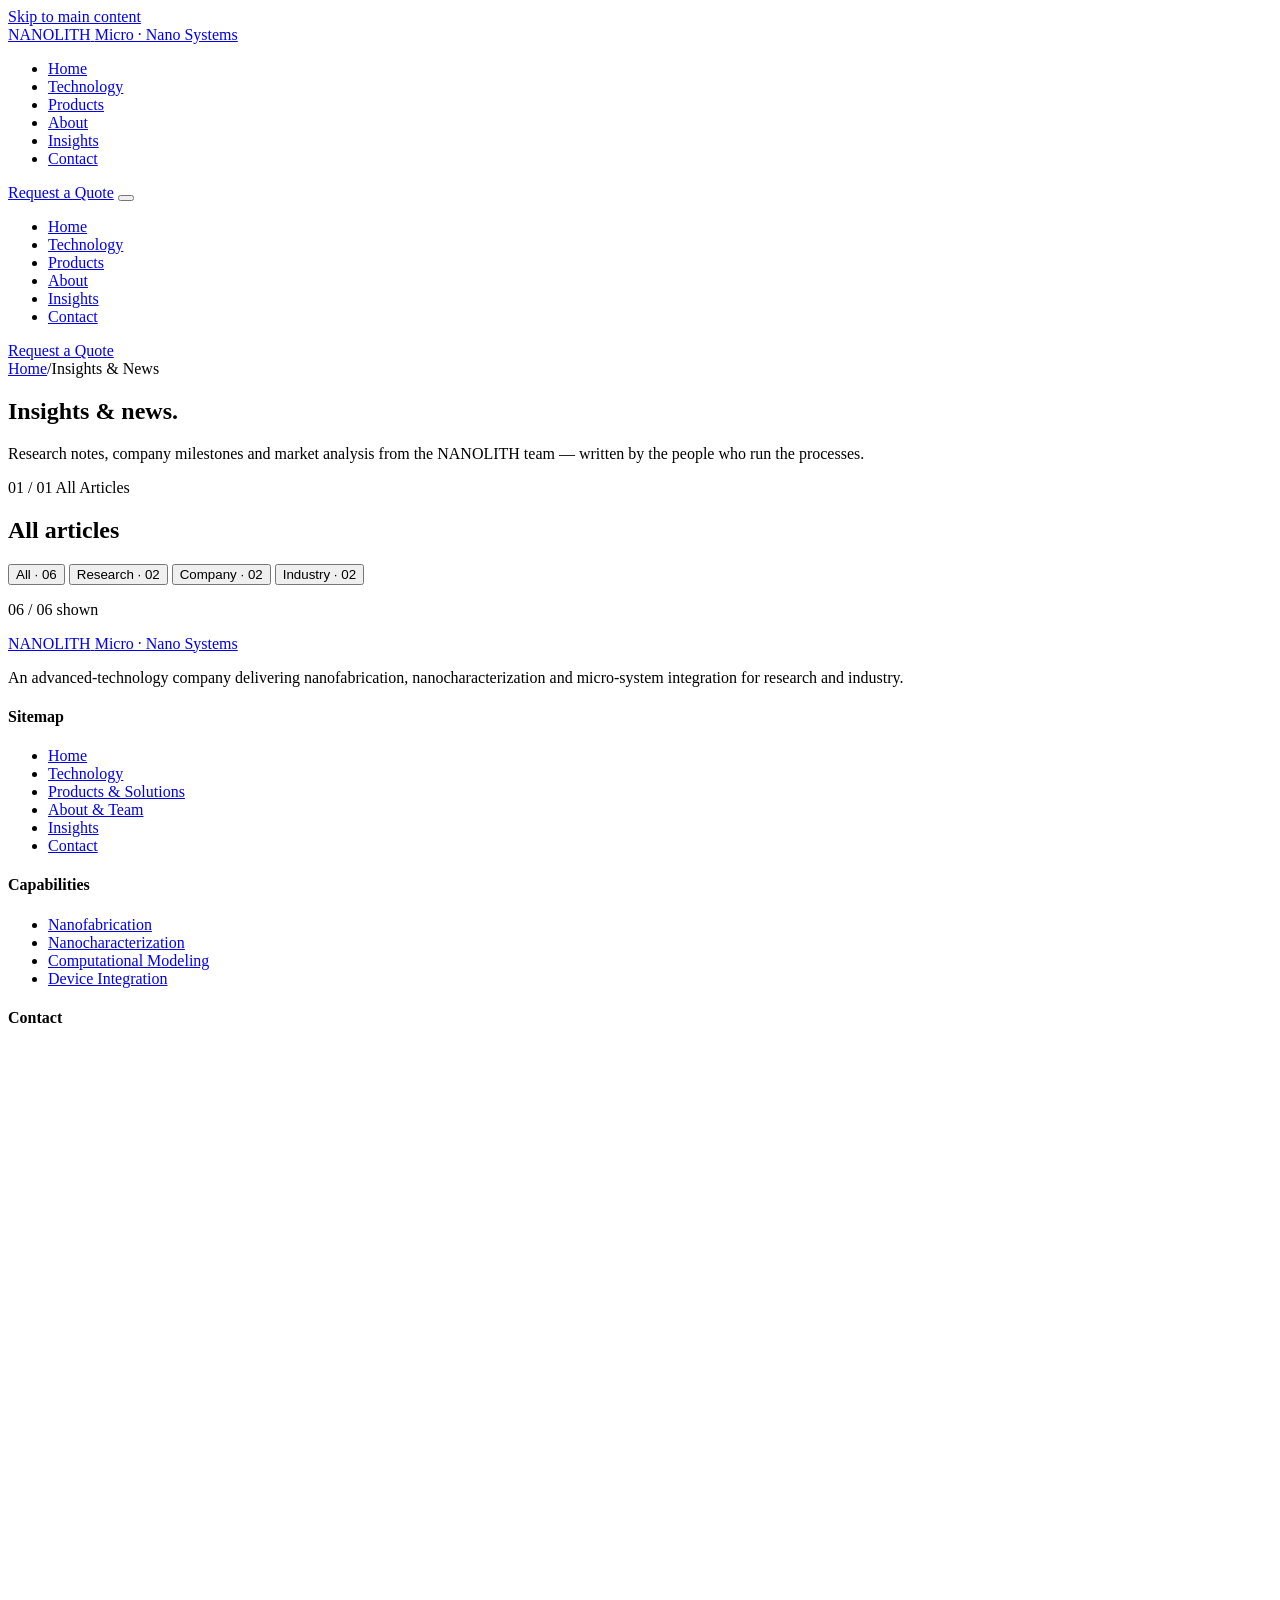
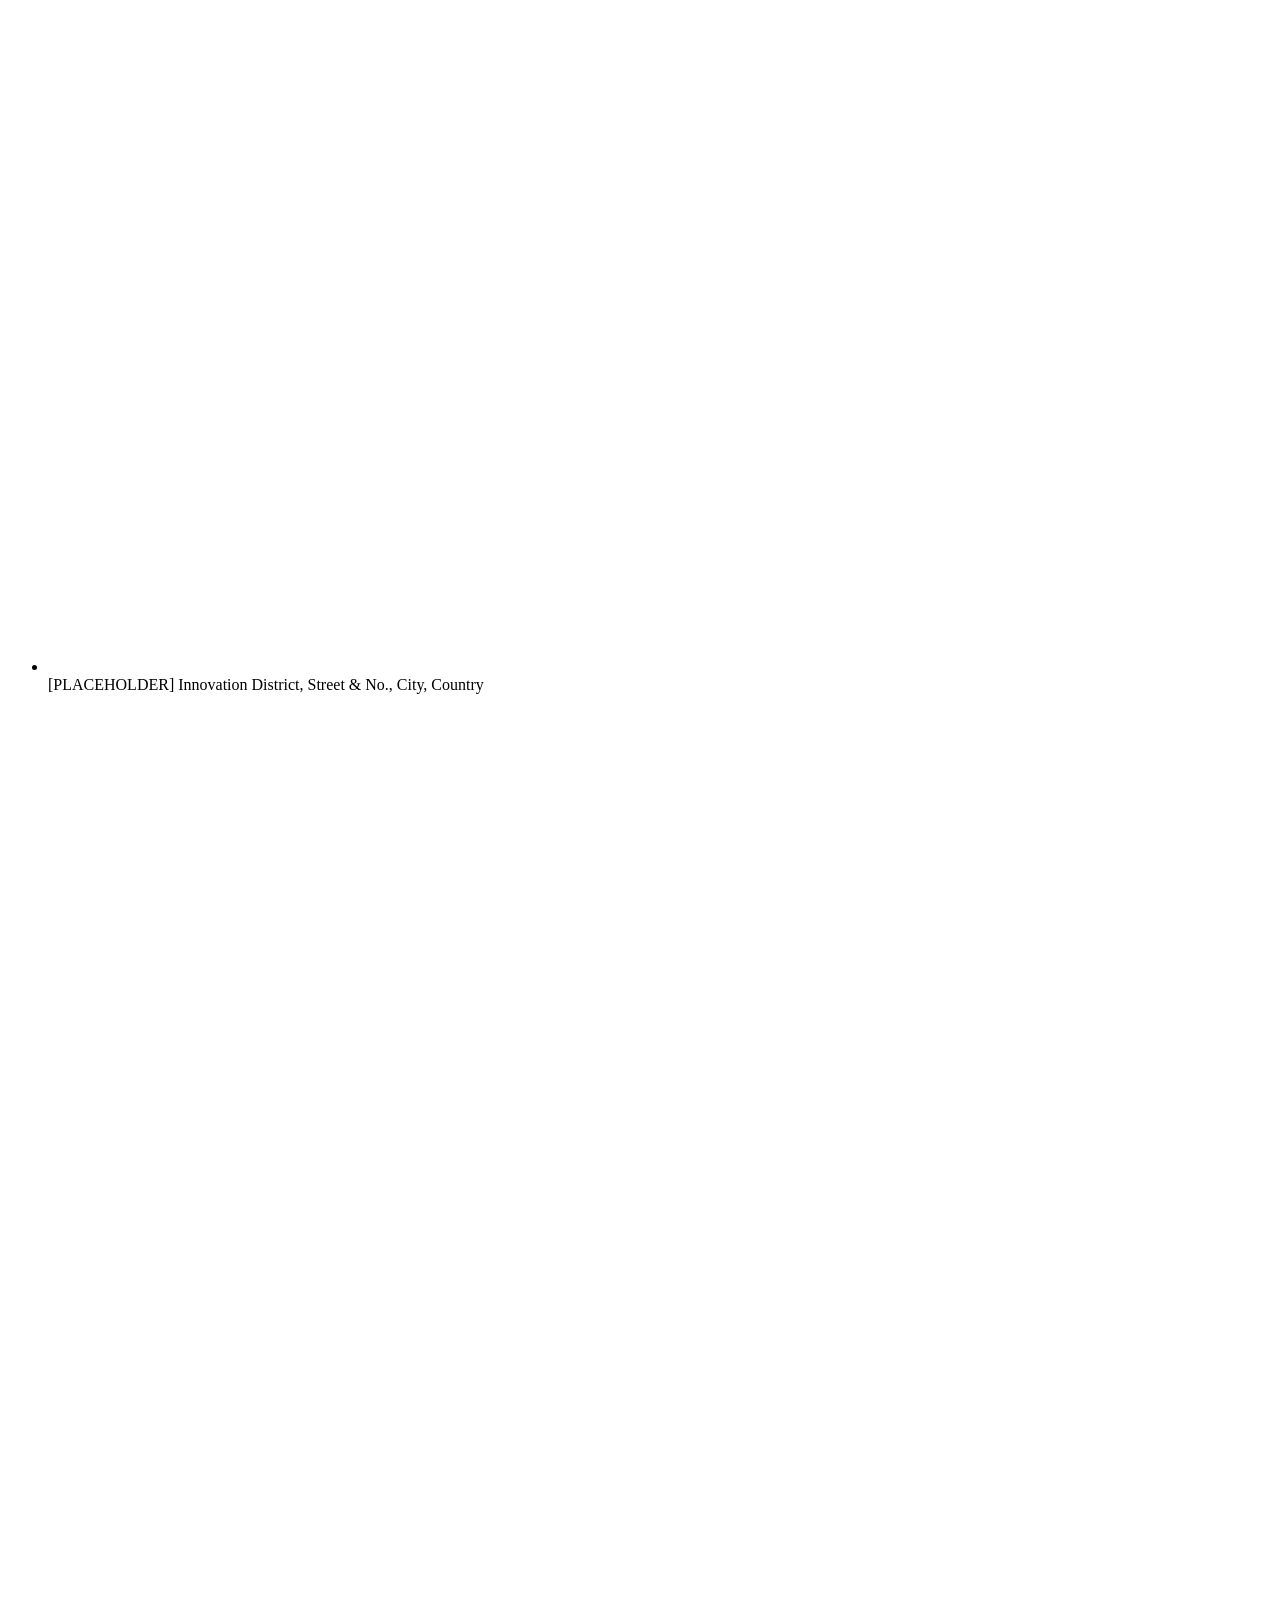
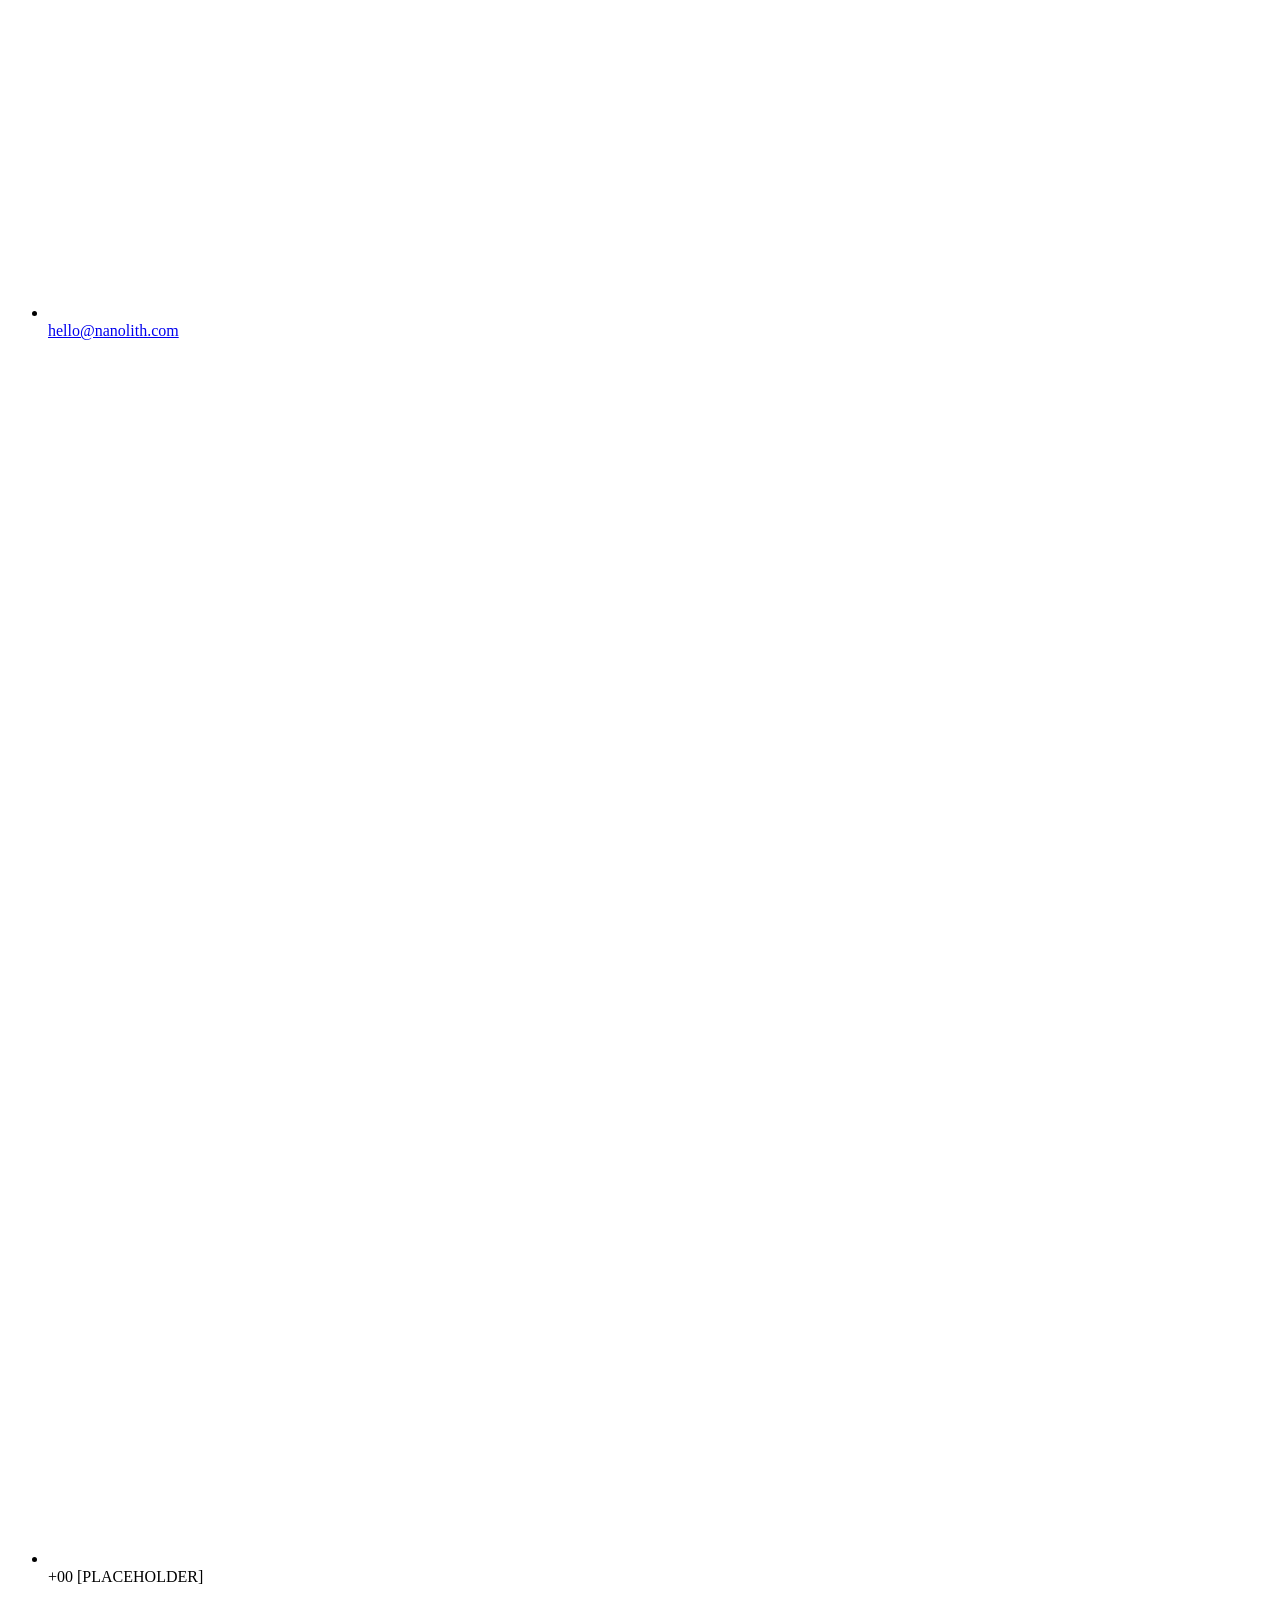
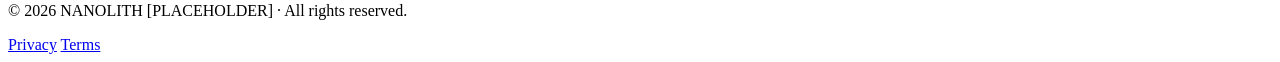
==== insights.html @ 8b34ed4b "Add files via upload" ====
<!DOCTYPE html>
<html lang="en" dir="ltr">
<head>
  <meta charset="UTF-8" />
  <meta name="viewport" content="width=device-width, initial-scale=1.0" />
  <title>Insights &amp; News — NANOLITH</title>
  <meta name="description" content="Research notes, company milestones and market analysis from the NANOLITH team — written by the people who run the processes." />
  <meta name="robots" content="index, follow" />
  <meta name="theme-color" content="#0A1A2F" />
  <link rel="canonical" href="https://www.nanolith.com/insights.html" /><!-- [PLACEHOLDER] canonical domain -->
  <meta property="og:type" content="website" />
  <meta property="og:site_name" content="NANOLITH" />
  <meta property="og:title" content="Insights &amp; News — NANOLITH" />
  <meta property="og:description" content="Research notes, company milestones and market analysis from the NANOLITH team." />
  <meta property="og:url" content="https://www.nanolith.com/insights.html" /><!-- [PLACEHOLDER] -->
  <link rel="preconnect" href="https://fonts.googleapis.com" />
  <link rel="preconnect" href="https://fonts.gstatic.com" crossorigin />
  <link href="https://fonts.googleapis.com/css2?family=IBM+Plex+Sans:wght@400;500;600;700&family=IBM+Plex+Mono:wght@400;500&display=swap" rel="stylesheet" />
  <link rel="stylesheet" href="nanolith.css" />
  <script type="application/ld+json">
  { "@context": "https://schema.org", "@type": "BreadcrumbList", "itemListElement": [
    { "@type": "ListItem", "position": 1, "name": "Home", "item": "https://www.nanolith.com/" },
    { "@type": "ListItem", "position": 2, "name": "Insights & News", "item": "https://www.nanolith.com/insights.html" } ] }
  </script>
</head>

<body>
  <a class="skip-link" href="#main">Skip to main content</a>

  <!-- ====== NAVBAR ====== -->
  <header class="nav" id="nav">
    <div class="container nav-inner">
      <a href="index.html" class="brand" aria-label="NANOLITH — home">
        <span class="brand-mark" aria-hidden="true"></span>
        <span>
          <span class="brand-name">NANOLITH</span><!-- [PLACEHOLDER] company name -->
          <span class="brand-sub">Micro · Nano Systems</span>
        </span>
      </a>
      <nav aria-label="Primary">
        <ul class="nav-links">
          <li><a href="index.html">Home</a></li>
          <li><a href="technology.html">Technology</a></li>
          <li><a href="products.html">Products</a></li>
          <li><a href="about.html">About</a></li>
          <li><a href="insights.html" aria-current="page">Insights</a></li>
          <li><a href="contact.html">Contact</a></li>
        </ul>
      </nav>
      <a href="contact.html" class="btn btn-primary nav-cta">Request a Quote</a>
      <button class="nav-toggle" id="navToggle" aria-expanded="false" aria-controls="navPanel" aria-label="Toggle navigation menu">
        <span></span><span></span><span></span>
      </button>
    </div>
    <div class="nav-panel" id="navPanel">
      <nav aria-label="Mobile">
        <ul>
          <li><a href="index.html">Home</a></li>
          <li><a href="technology.html">Technology</a></li>
          <li><a href="products.html">Products</a></li>
          <li><a href="about.html">About</a></li>
          <li><a href="insights.html" aria-current="page">Insights</a></li>
          <li><a href="contact.html">Contact</a></li>
        </ul>
      </nav>
      <a href="contact.html" class="btn btn-primary">Request a Quote</a>
    </div>
  </header>

  <main id="main">

    <!-- ====== ARTICLE LIST VIEW (default) ====== -->
    <section id="listView">
      <div class="page-hero on-dark">
        <div class="container page-hero-inner">
          <nav class="crumbs" aria-label="Breadcrumb">
            <a href="index.html">Home</a><span aria-hidden="true">/</span><span aria-current="page">Insights &amp; News</span>
          </nav>
          <h1>Insights &amp; news.</h1>
          <p class="lead">Research notes, company milestones and market analysis from the NANOLITH team — written by the people who run the processes.</p>
        </div>
      </div>

      <section class="section" aria-labelledby="insp-title">
        <div class="container">
          <div class="sec-rule" aria-hidden="true">
            <span class="sec-index">01 / 01</span>
            <span class="sec-ticks"></span>
            <span class="sec-label">All Articles</span>
          </div>
          <h2 class="sr-only" id="insp-title">All articles</h2>

          <div class="filter-bar reveal" role="group" aria-label="Filter articles by category" id="insFilter">
            <button class="chip is-on" data-filter="all" aria-pressed="true">All · 06</button>
            <button class="chip" data-filter="Research" aria-pressed="false">Research · 02</button>
            <button class="chip" data-filter="Company" aria-pressed="false">Company · 02</button>
            <button class="chip" data-filter="Industry" aria-pressed="false">Industry · 02</button>
          </div>
          <p class="results-count" id="insCount" aria-live="polite">06 / 06 shown</p>

          <div class="i-list" id="insList"><!-- Article cards injected from the content store in nanolith.js --></div>
        </div>
      </section>
    </section>

    <!-- ====== SINGLE ARTICLE VIEW (template) ====== -->
    <section id="articleView" hidden>
      <div class="page-hero on-dark">
        <div class="container page-hero-inner">
          <nav class="crumbs" aria-label="Breadcrumb">
            <a href="index.html">Home</a><span aria-hidden="true">/</span><a href="insights.html">Insights</a><span aria-hidden="true">/</span><span aria-current="page" id="artCrumb">Article</span>
          </nav>
          <div class="article-head">
            <div class="article-meta" style="margin-bottom: var(--sp-5);">
              <span class="pill" id="artCat">Research</span>
              <span class="i-date" id="artDate">2026-01-01</span>
              <span class="i-date" id="artRead">6 min read</span>
            </div>
            <h1 id="artTitle">Article title</h1>
          </div>
        </div>
      </div>

      <section class="section">
        <div class="container">
          <div class="prose" id="artBody"></div>
          <div class="article-footer-nav">
            <a href="#/articles" class="text-link"><span aria-hidden="true">←</span> Back to Insights</a>
            <a href="contact.html" class="text-link">Discuss this with our team <span aria-hidden="true">→</span></a>
          </div>
        </div>
      </section>
    </section>
  </main>

  <!-- ====== FOOTER ====== -->
  <footer class="footer on-dark">
    <div class="container">
      <div class="footer-grid">
        <div>
          <a href="index.html" class="brand" aria-label="NANOLITH — home">
            <span class="brand-mark" aria-hidden="true"></span>
            <span>
              <span class="brand-name">NANOLITH</span><!-- [PLACEHOLDER] company name -->
              <span class="brand-sub">Micro · Nano Systems</span>
            </span>
          </a>
          <p class="footer-blurb">An advanced-technology company delivering nanofabrication, nanocharacterization and micro-system integration for research and industry.</p>
        </div>
        <nav aria-label="Footer — sitemap">
          <h4>Sitemap</h4>
          <ul class="footer-links">
            <li><a href="index.html">Home</a></li>
            <li><a href="technology.html">Technology</a></li>
            <li><a href="products.html">Products &amp; Solutions</a></li>
            <li><a href="about.html">About &amp; Team</a></li>
            <li><a href="insights.html">Insights</a></li>
            <li><a href="contact.html">Contact</a></li>
          </ul>
        </nav>
        <nav aria-label="Footer — capabilities">
          <h4>Capabilities</h4>
          <ul class="footer-links">
            <li><a href="technology.html">Nanofabrication</a></li>
            <li><a href="technology.html">Nanocharacterization</a></li>
            <li><a href="technology.html">Computational Modeling</a></li>
            <li><a href="technology.html">Device Integration</a></li>
          </ul>
        </nav>
        <div>
          <h4>Contact</h4>
          <ul class="footer-contact">
            <li>
              <svg viewBox="0 0 24 24" fill="none" stroke-width="1.5" aria-hidden="true"><path d="M12 21s7-5.1 7-11a7 7 0 10-14 0c0 5.9 7 11 7 11z"/><circle cx="12" cy="10" r="2.5"/></svg>
              <span>[PLACEHOLDER] Innovation District, Street &amp; No., City, Country</span>
            </li>
            <li>
              <svg viewBox="0 0 24 24" fill="none" stroke-width="1.5" aria-hidden="true"><rect x="3" y="5" width="18" height="14" rx="2"/><path d="M3 7l9 6 9-6"/></svg>
              <a href="mailto:hello@nanolith.com">hello@nanolith.com</a><!-- [PLACEHOLDER] -->
            </li>
            <li>
              <svg viewBox="0 0 24 24" fill="none" stroke-width="1.5" aria-hidden="true"><path d="M5 4h4l2 5-2.5 1.5a11 11 0 005 5L15 13l5 2v4a2 2 0 01-2 2A16 16 0 013 6a2 2 0 012-2z"/></svg>
              <span>+00 [PLACEHOLDER]</span>
            </li>
          </ul>
        </div>
      </div>
      <div class="footer-bottom">
        <p>© <span id="year">2026</span> NANOLITH [PLACEHOLDER] · All rights reserved.</p>
        <div class="footer-legal">
          <a href="index.html">Privacy</a>
          <a href="index.html">Terms</a>
        </div>
      </div>
    </div>
  </footer>

  <script src="nanolith.js"></script>
</body>
</html>
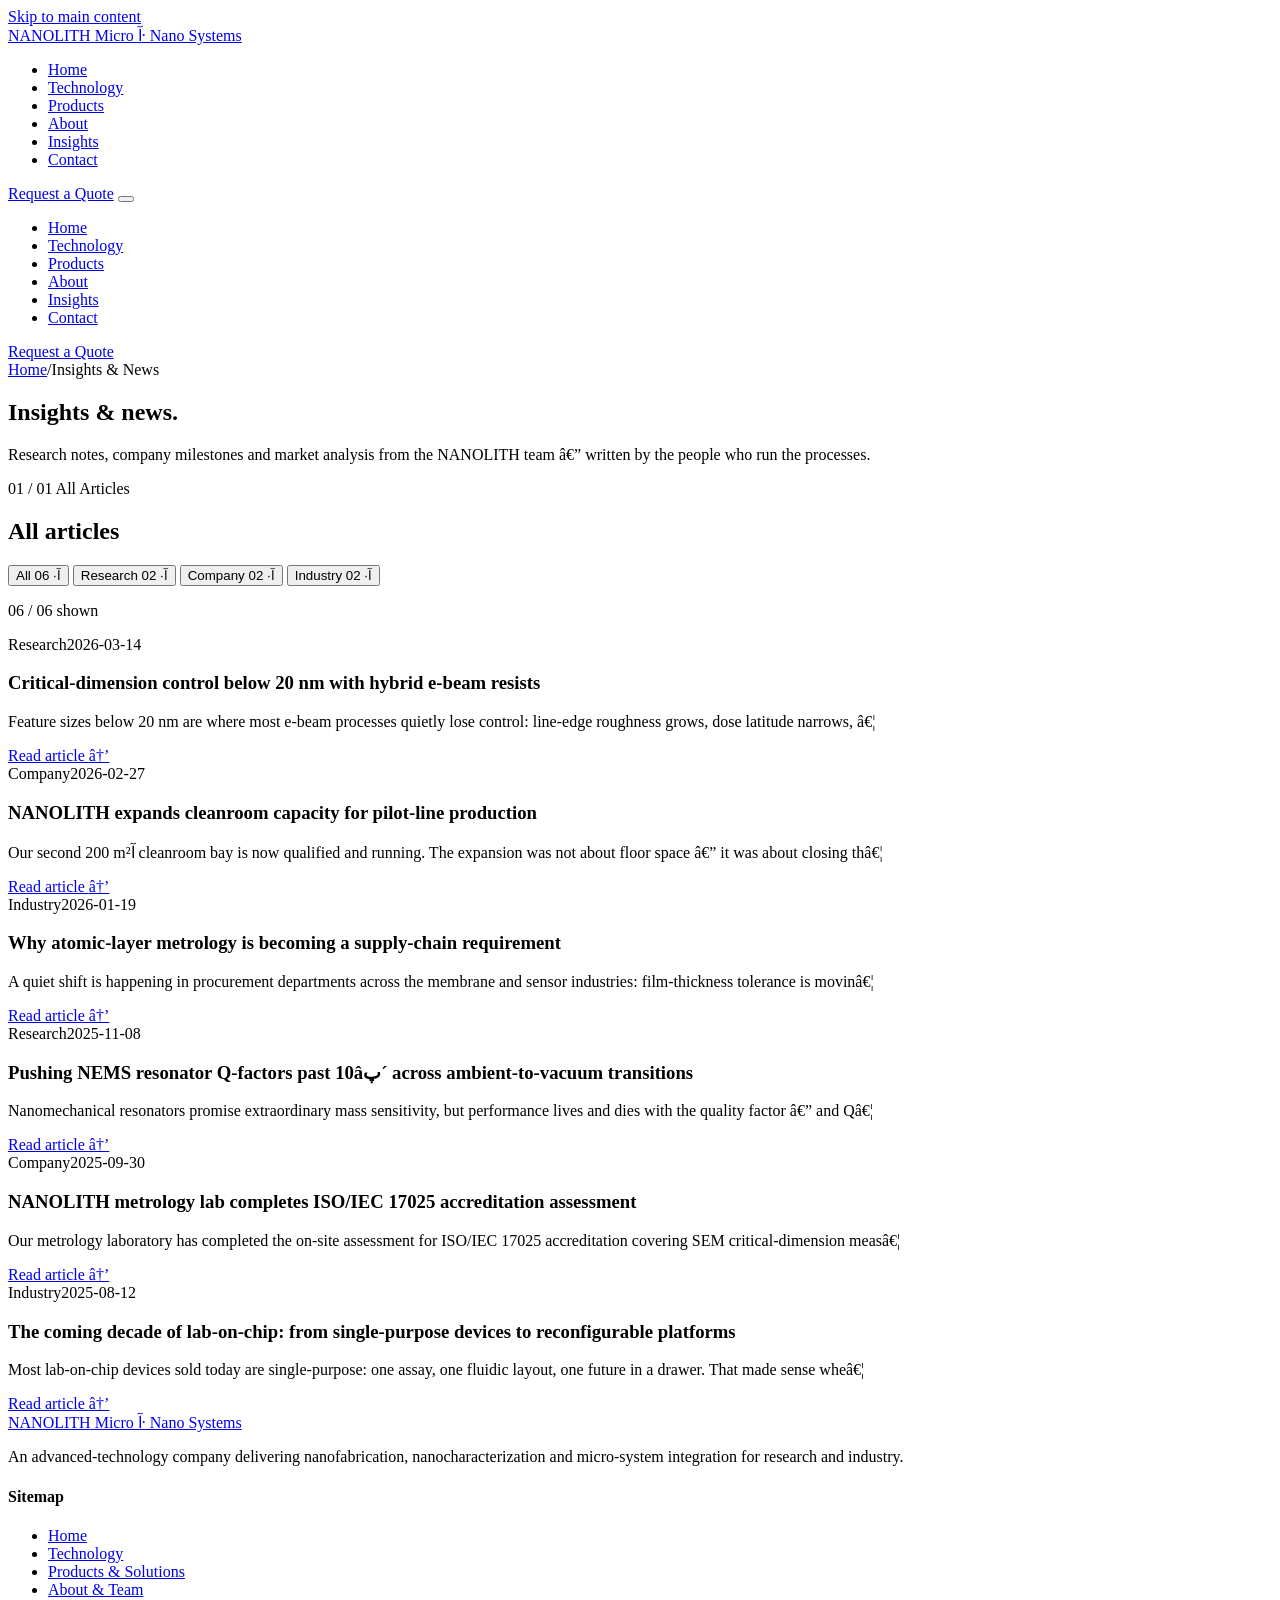
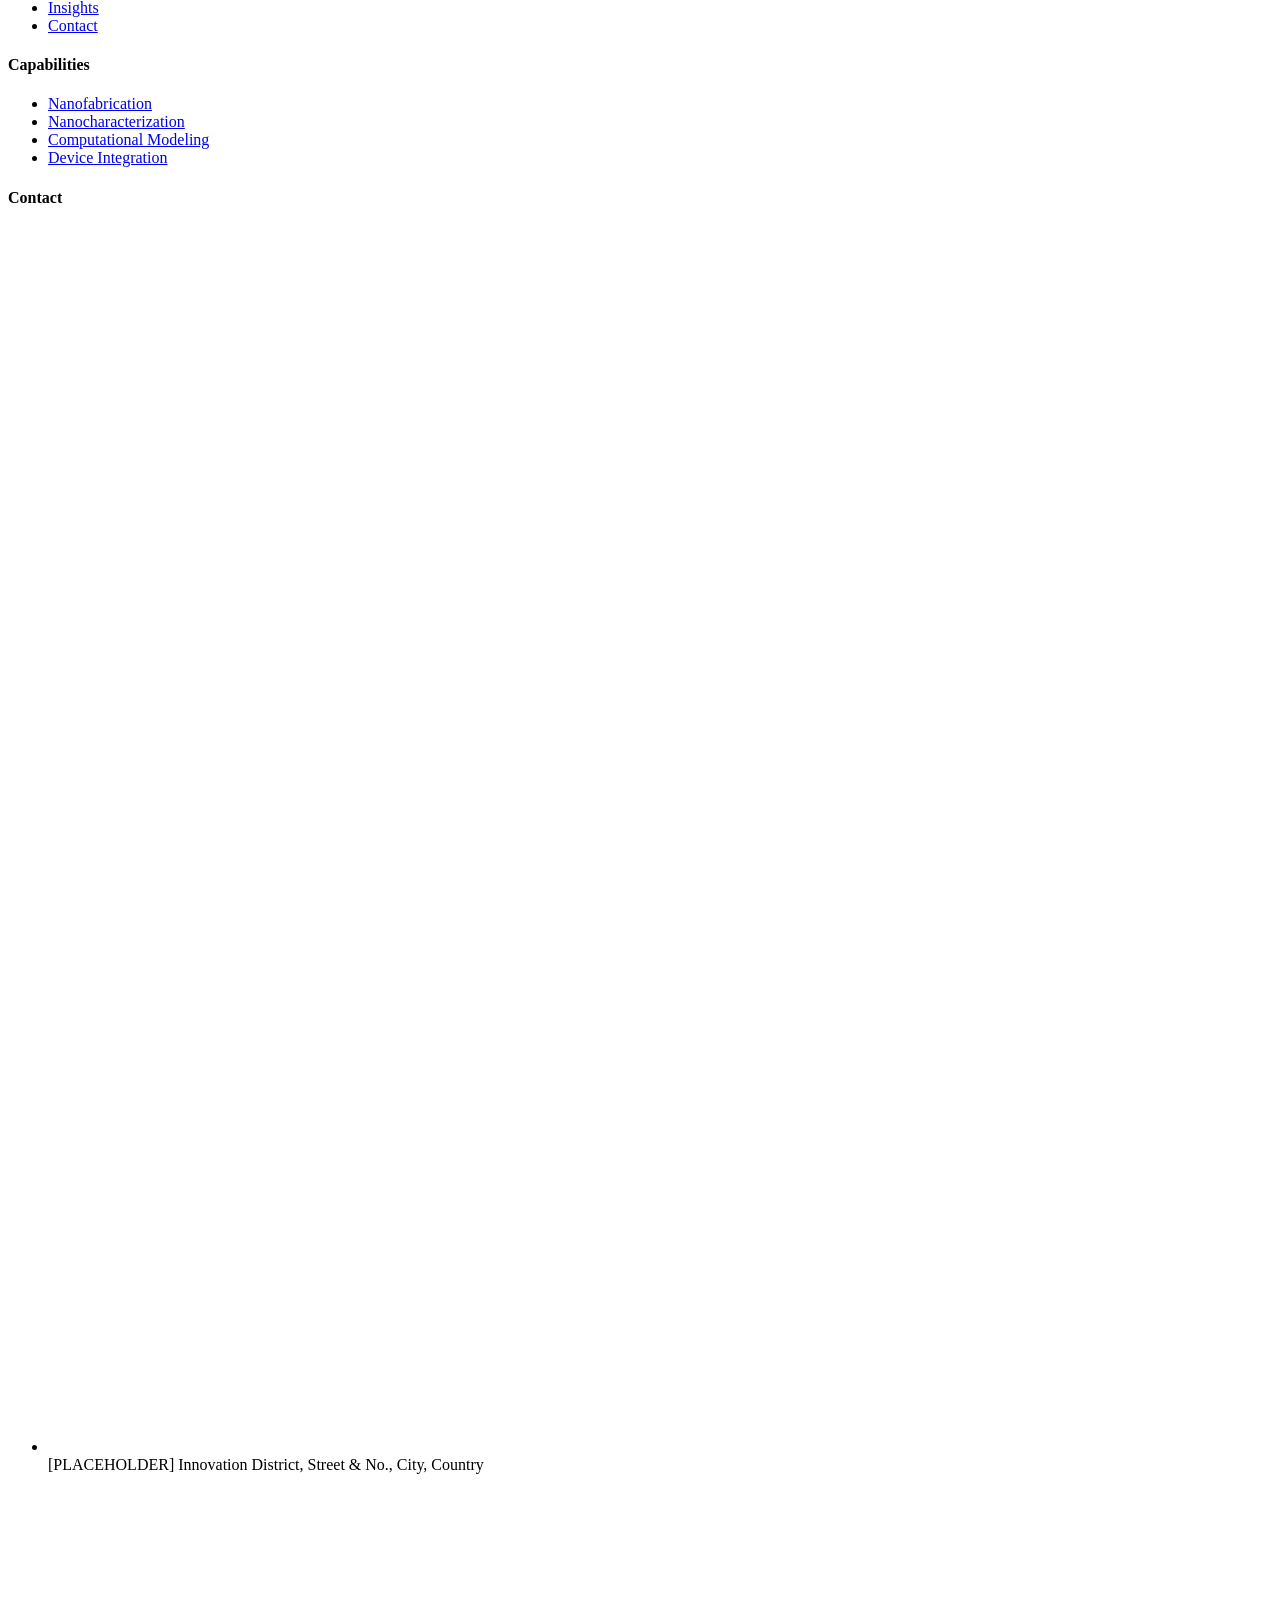
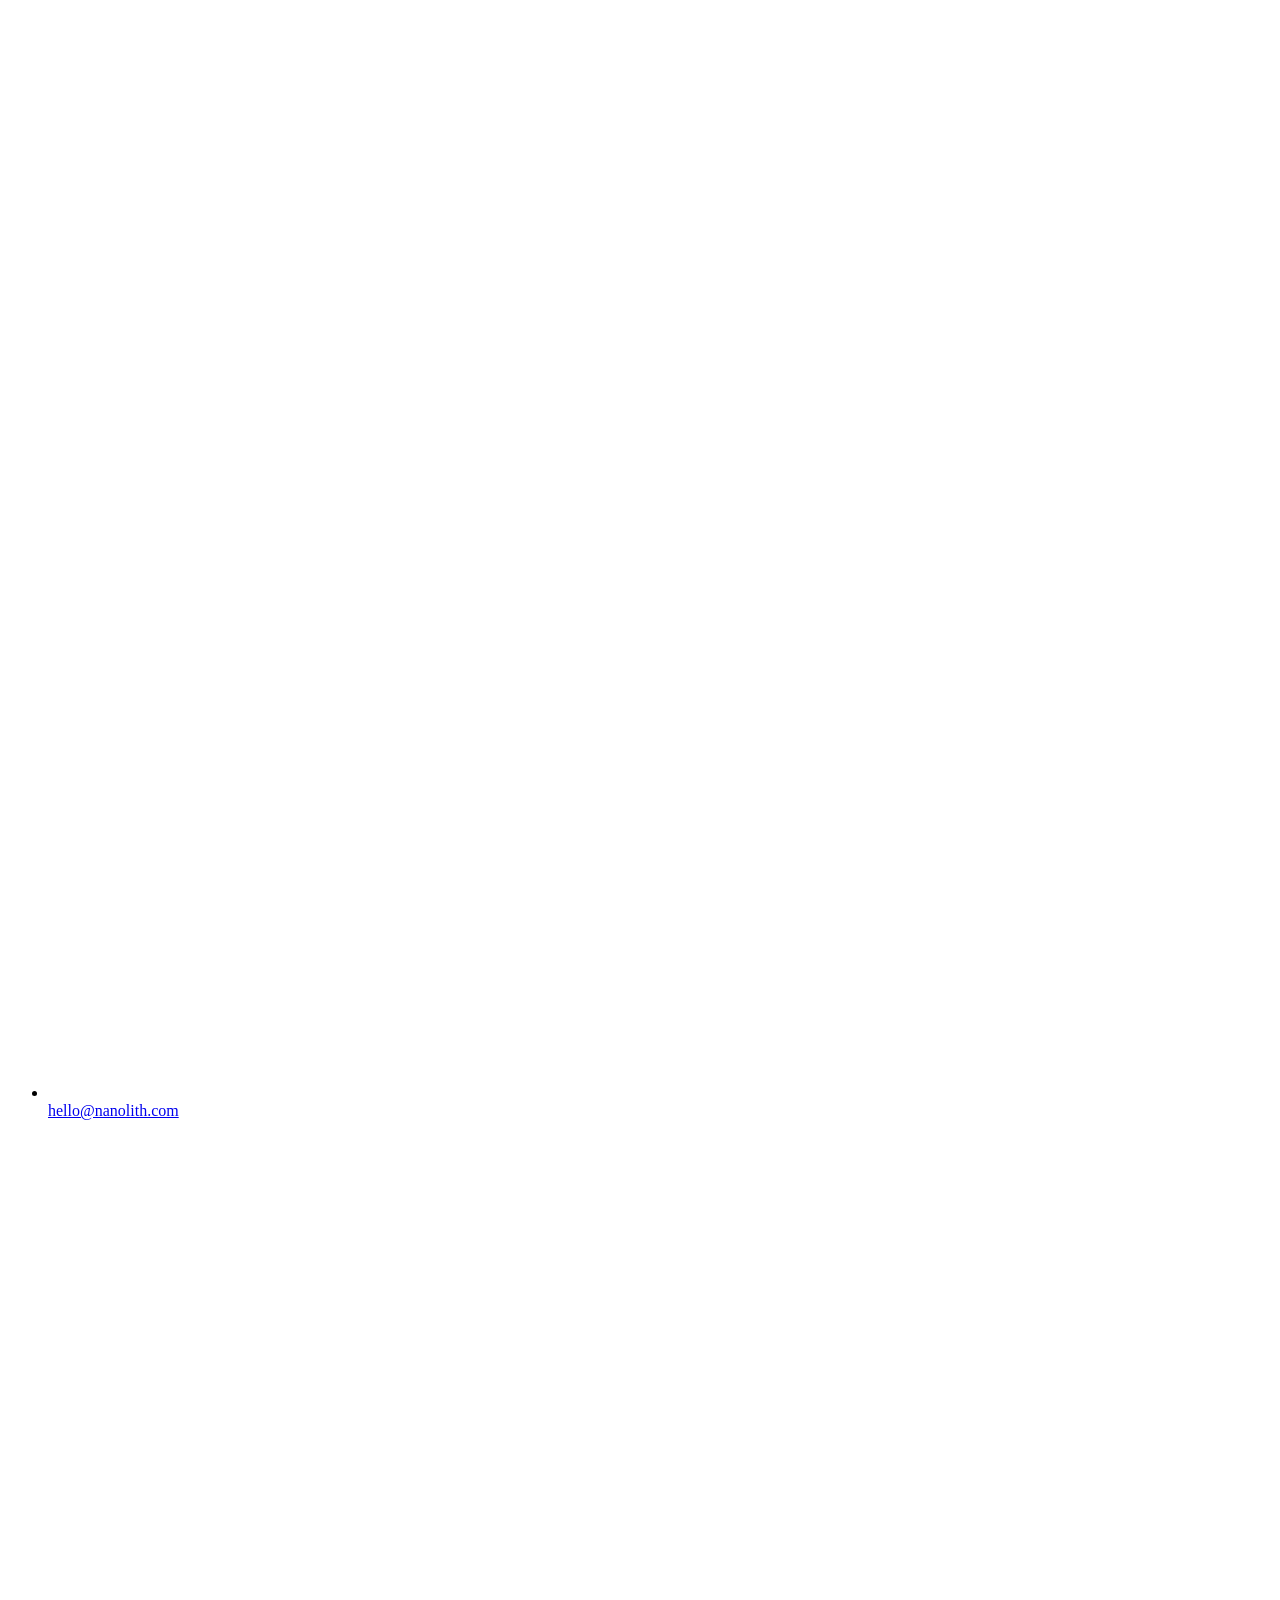
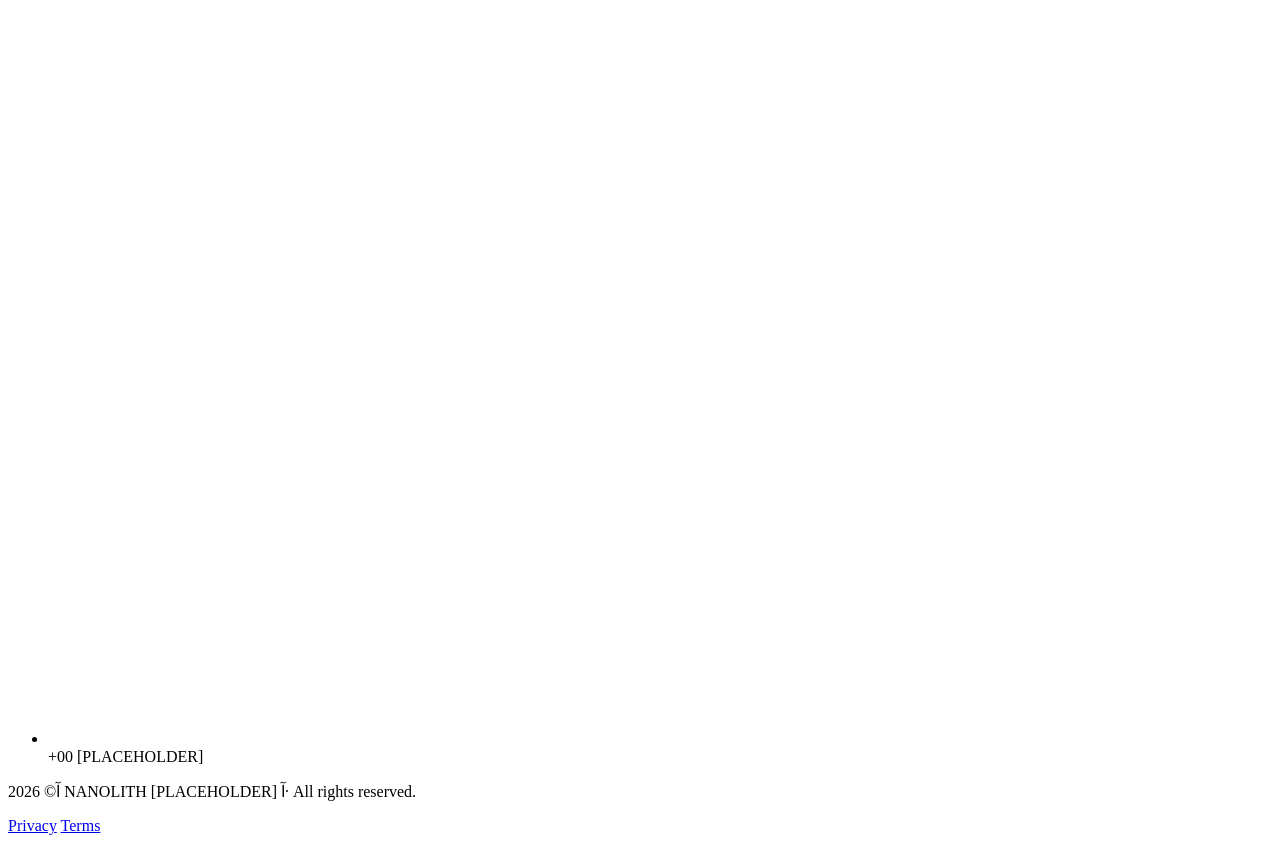
==== commit f09f4a9f: "Add files via upload" ====
--- a/insights.html
+++ b/insights.html
@@ -3,14 +3,14 @@
 <head>
   <meta charset="UTF-8" />
   <meta name="viewport" content="width=device-width, initial-scale=1.0" />
-  <title>Insights &amp; News — NANOLITH</title>
-  <meta name="description" content="Research notes, company milestones and market analysis from the NANOLITH team — written by the people who run the processes." />
+  <title>Insights &amp; News â€” NANOLITH</title>
+  <meta name="description" content="Research notes, company milestones and market analysis from the NANOLITH team â€” written by the people who run the processes." />
   <meta name="robots" content="index, follow" />
   <meta name="theme-color" content="#0A1A2F" />
   <link rel="canonical" href="https://www.nanolith.com/insights.html" /><!-- [PLACEHOLDER] canonical domain -->
   <meta property="og:type" content="website" />
   <meta property="og:site_name" content="NANOLITH" />
-  <meta property="og:title" content="Insights &amp; News — NANOLITH" />
+  <meta property="og:title" content="Insights &amp; News â€” NANOLITH" />
   <meta property="og:description" content="Research notes, company milestones and market analysis from the NANOLITH team." />
   <meta property="og:url" content="https://www.nanolith.com/insights.html" /><!-- [PLACEHOLDER] -->
   <link rel="preconnect" href="https://fonts.googleapis.com" />
@@ -30,11 +30,11 @@
   <!-- ====== NAVBAR ====== -->
   <header class="nav" id="nav">
     <div class="container nav-inner">
-      <a href="index.html" class="brand" aria-label="NANOLITH — home">
+      <a href="index.html" class="brand" aria-label="NANOLITH â€” home">
         <span class="brand-mark" aria-hidden="true"></span>
         <span>
           <span class="brand-name">NANOLITH</span><!-- [PLACEHOLDER] company name -->
-          <span class="brand-sub">Micro · Nano Systems</span>
+          <span class="brand-sub">Micro آ· Nano Systems</span>
         </span>
       </a>
       <nav aria-label="Primary">
@@ -77,7 +77,7 @@
             <a href="index.html">Home</a><span aria-hidden="true">/</span><span aria-current="page">Insights &amp; News</span>
           </nav>
           <h1>Insights &amp; news.</h1>
-          <p class="lead">Research notes, company milestones and market analysis from the NANOLITH team — written by the people who run the processes.</p>
+          <p class="lead">Research notes, company milestones and market analysis from the NANOLITH team â€” written by the people who run the processes.</p>
         </div>
       </div>
 
@@ -91,10 +91,10 @@
           <h2 class="sr-only" id="insp-title">All articles</h2>
 
           <div class="filter-bar reveal" role="group" aria-label="Filter articles by category" id="insFilter">
-            <button class="chip is-on" data-filter="all" aria-pressed="true">All · 06</button>
-            <button class="chip" data-filter="Research" aria-pressed="false">Research · 02</button>
-            <button class="chip" data-filter="Company" aria-pressed="false">Company · 02</button>
-            <button class="chip" data-filter="Industry" aria-pressed="false">Industry · 02</button>
+            <button class="chip is-on" data-filter="all" aria-pressed="true">All آ· 06</button>
+            <button class="chip" data-filter="Research" aria-pressed="false">Research آ· 02</button>
+            <button class="chip" data-filter="Company" aria-pressed="false">Company آ· 02</button>
+            <button class="chip" data-filter="Industry" aria-pressed="false">Industry آ· 02</button>
           </div>
           <p class="results-count" id="insCount" aria-live="polite">06 / 06 shown</p>
 
@@ -103,7 +103,7 @@
       </section>
     </section>
 
-    <!-- ====== SINGLE ARTICLE VIEW (template) ====== -->
+    <!-- ====== SINGLE ARTICLE VIEW (?a=<slug> â€” template) ====== -->
     <section id="articleView" hidden>
       <div class="page-hero on-dark">
         <div class="container page-hero-inner">
@@ -125,8 +125,8 @@
         <div class="container">
           <div class="prose" id="artBody"></div>
           <div class="article-footer-nav">
-            <a href="#/articles" class="text-link"><span aria-hidden="true">←</span> Back to Insights</a>
-            <a href="contact.html" class="text-link">Discuss this with our team <span aria-hidden="true">→</span></a>
+            <a href="insights.html" class="text-link"><span aria-hidden="true">â†گ</span> Back to Insights</a>
+            <a href="contact.html" class="text-link">Discuss this with our team <span aria-hidden="true">â†’</span></a>
           </div>
         </div>
       </section>
@@ -138,16 +138,16 @@
     <div class="container">
       <div class="footer-grid">
         <div>
-          <a href="index.html" class="brand" aria-label="NANOLITH — home">
+          <a href="index.html" class="brand" aria-label="NANOLITH â€” home">
             <span class="brand-mark" aria-hidden="true"></span>
             <span>
               <span class="brand-name">NANOLITH</span><!-- [PLACEHOLDER] company name -->
-              <span class="brand-sub">Micro · Nano Systems</span>
+              <span class="brand-sub">Micro آ· Nano Systems</span>
             </span>
           </a>
           <p class="footer-blurb">An advanced-technology company delivering nanofabrication, nanocharacterization and micro-system integration for research and industry.</p>
         </div>
-        <nav aria-label="Footer — sitemap">
+        <nav aria-label="Footer â€” sitemap">
           <h4>Sitemap</h4>
           <ul class="footer-links">
             <li><a href="index.html">Home</a></li>
@@ -158,7 +158,7 @@
             <li><a href="contact.html">Contact</a></li>
           </ul>
         </nav>
-        <nav aria-label="Footer — capabilities">
+        <nav aria-label="Footer â€” capabilities">
           <h4>Capabilities</h4>
           <ul class="footer-links">
             <li><a href="technology.html">Nanofabrication</a></li>
@@ -186,7 +186,7 @@
         </div>
       </div>
       <div class="footer-bottom">
-        <p>© <span id="year">2026</span> NANOLITH [PLACEHOLDER] · All rights reserved.</p>
+        <p>آ© <span id="year">2026</span> NANOLITH [PLACEHOLDER] آ· All rights reserved.</p>
         <div class="footer-legal">
           <a href="index.html">Privacy</a>
           <a href="index.html">Terms</a>
